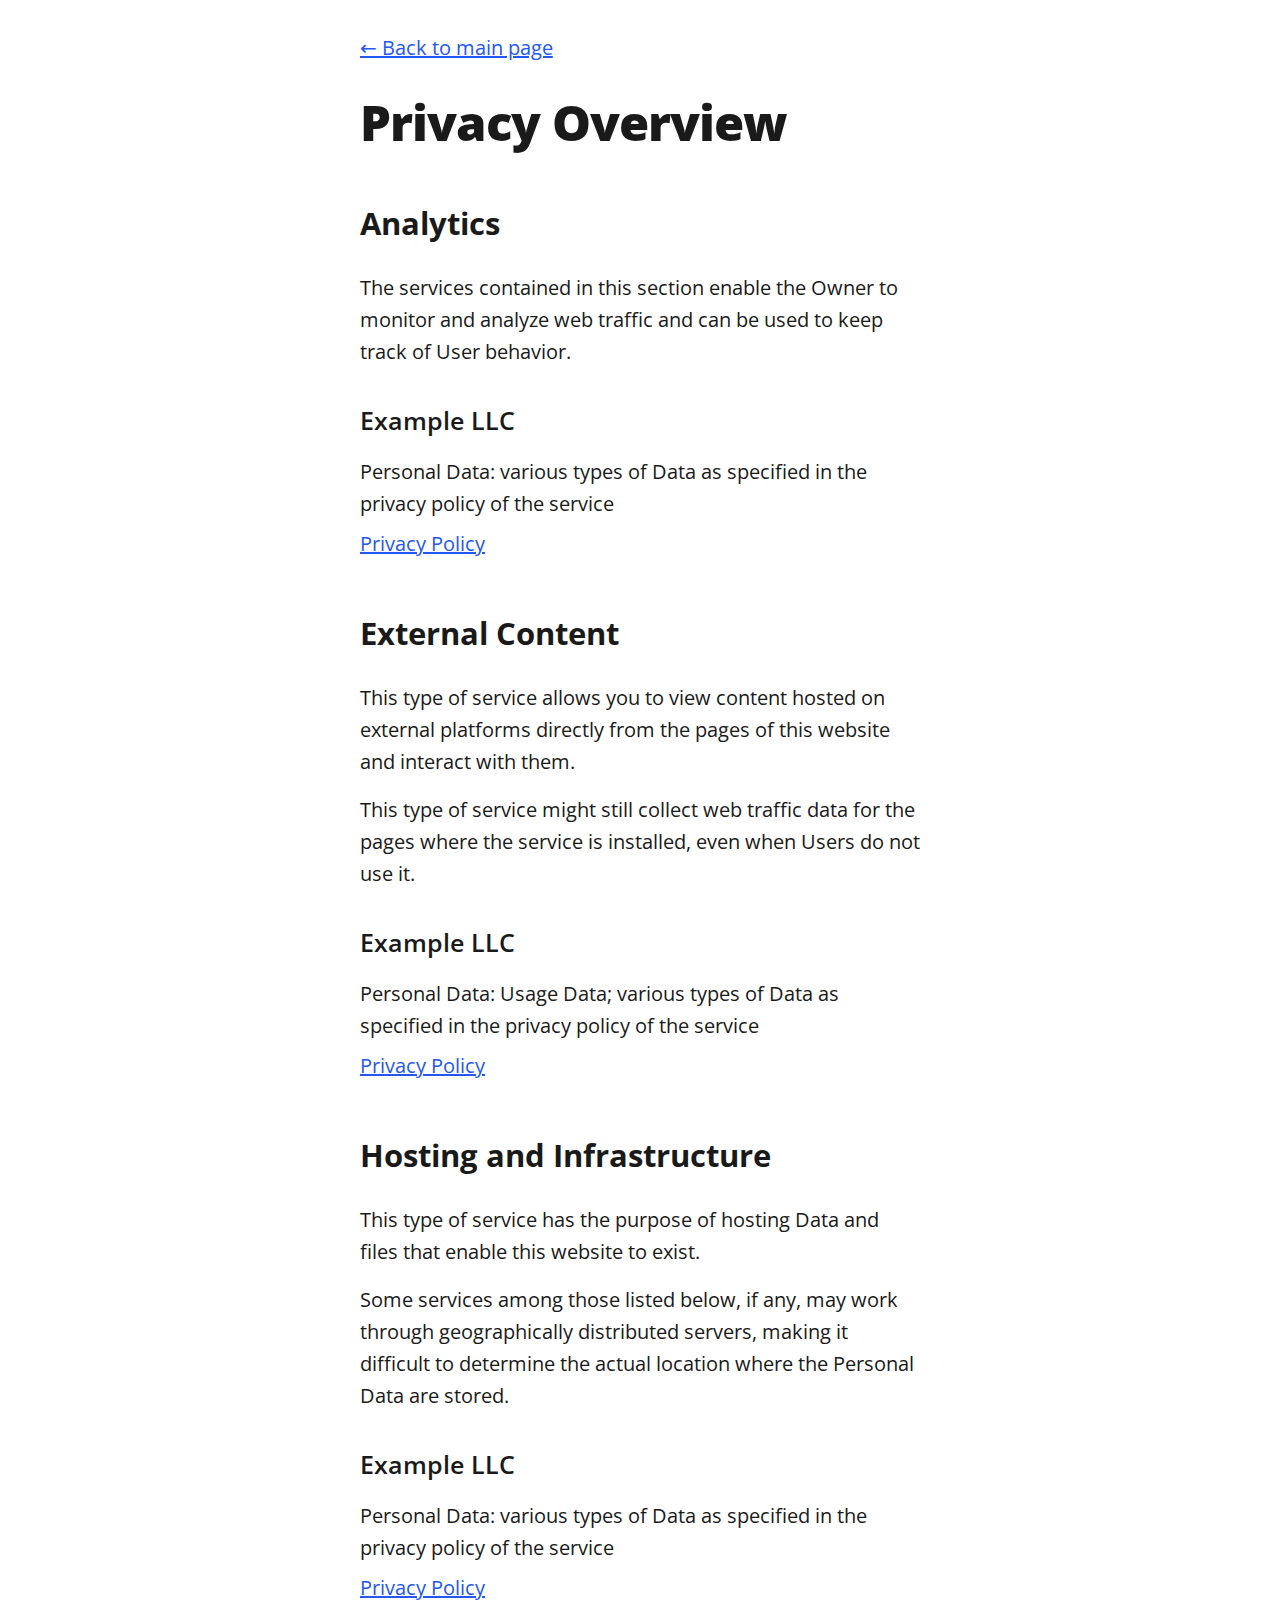
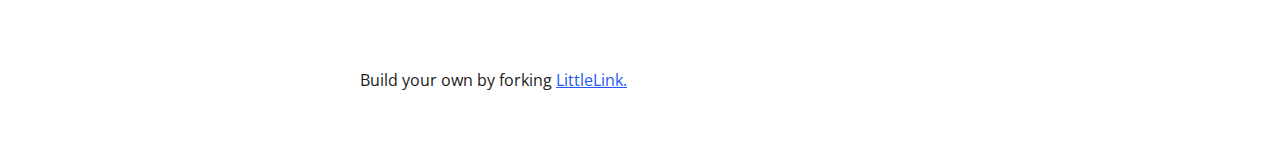
==== privacy.html @ 1124a123 "Initial commit" ====
<!DOCTYPE html>

<!-- 
  To change the theme, change the class on the html tag below to one of:
  - theme-auto: Automatically switches based on user's system preferences
  - theme-light: Forces light theme
  - theme-dark: Forces dark theme
-->

<html class="theme-auto" lang="en"> <!-- Update `class="theme-auto"` with your preference -->
  
  <head>
    <meta charset="utf-8">
    <meta name="viewport" content="width=device-width, initial-scale=1">

    <!-- Page Title - Change this to your name/brand (50-60 characters recommended) -->
    <title>Privacy Policy | LittleLink</title>
    <link rel="icon" type="image/x-icon" href="/images/avatar.png"> <!-- Update this with your own favicon -->


    <!-- Meta Description - Write a description (150-160 characters recommended) -->
    <meta name="description" content="Privacy policy and data collection information for LittleLink">
    <meta name="robots" content="noindex"> <!-- Since this is a utility page -->

    <!-- Stylesheets -->
    <link rel="stylesheet" href="css/reset.css">
    <link rel="stylesheet" href="css/style.css">
    <link rel="stylesheet" href="css/brands.css">

  </head>
  
  <body>
    <div class="container-left" role="main">
      <div class="column">
        <nav role="navigation">
          <a href="index.html" aria-label="Back to homepage">← Back to main page</a>
        </nav>
    
        <h1>Privacy Overview</h1>
    
        <section aria-labelledby="analytics-heading">
          <h2 id="analytics-heading">Analytics</h2>
          <p>The services contained in this section enable the Owner to monitor and analyze web traffic and can be used to keep track of User behavior.</p>
    
          <h3>Example LLC</h3>
          <ul role="list">
            <li>Personal Data: various types of Data as specified in the privacy policy of the service</li>
            <li><a href="https://example.com/privacy/" target="_blank" rel="noopener">Privacy Policy</a></li>
          </ul>
        </section>
    
        <section aria-labelledby="external-content-heading">
          <h2 id="external-content-heading">External Content</h2>
          <p>This type of service allows you to view content hosted on external platforms directly from the pages of this website and interact with them.</p>
          <p>This type of service might still collect web traffic data for the pages where the service is installed, even when Users do not use it.</p>
    
          <h3>Example LLC</h3>
          <ul role="list">
            <li>Personal Data: Usage Data; various types of Data as specified in the privacy policy of the service</li>
            <li><a href="https://example.com/privacy/" target="_blank" rel="noopener">Privacy Policy</a></li>
          </ul>
        </section>
    
        <section aria-labelledby="hosting-heading">
          <h2 id="hosting-heading">Hosting and Infrastructure</h2>
          <p>This type of service has the purpose of hosting Data and files that enable this website to exist.</p>
          <p>Some services among those listed below, if any, may work through geographically distributed servers, making it difficult to determine the actual location where the Personal Data are stored.</p>
    
          <h3>Example LLC</h3>
          <ul role="list">
            <li>Personal Data: various types of Data as specified in the privacy policy of the service</li>
            <li><a href="https://example.com/privacy" target="_blank" rel="noopener">Privacy Policy</a></li>
          </ul>
        </section>
    
        <footer>
          <p>Build your own by forking <a href="https://littlelink.io" target="_blank" rel="noopener">LittleLink.</a></p>
        </footer>
      </div>
    </div>

  </body>

</html>
---- css/style.css ----
/*
* LittleLink
* https://littlelink.io
* Free to use under the MIT license
* http://www.opensource.org/licenses/mit-license.php
*/

/* Base Typography Settings
–––––––––––––––––––––––––––––––––––––––––––––––––– */
:root {
	font-size:16px;
}

/* Grid
  –––––––––––––––––––––––––––––––––––––––––––––––––– */
  .container {
	position:relative;
	width:100%;
	max-width:37.5rem;     				/* 600px */
    text-align:center;
	margin:0 auto;
	padding:3rem 1.25rem 0 1.25rem;
	box-sizing:border-box;
}
.container-left {
	position:relative;
	width:100%;
	max-width:37.5rem;
	text-align:left;
	margin:0 auto;
	padding:0 1.25rem;
	box-sizing:border-box;
}
.container-left p {
	margin-bottom: 1rem;  				/* 16px space between paragraphs */
  }
.column {
	position:center;
	width:100%;
	float:center;
	box-sizing:border-box;
}
/* For devices larger than 400px */
  @media (min-width:25rem) {            /* 400px */
    .container {
	width:85%;
	padding-left:0;
	padding-right:0;
}
}/* For devices larger than 550px */
  @media (min-width:34.375rem) {        /* 550px */
    .container {
	width:80%;
}
.column,.columns {
	margin-left:0;
}
.column:first-child,.columns:first-child {
	margin-left:0;
}
}

/* Base Styles
  –––––––––––––––––––––––––––––––––––––––––––––––––– */
  body {
	margin:0;
	padding:0;
	background-color:#ffffff;
	color:#1a1a1a;
	font-family:"Open Sans",system-ui;
	font-size:1.125rem;     				/* 18px */
    font-weight:400;
	line-height:1.6;
}

/* Typography
  –––––––––––––––––––––––––––––––––––––––––––––––––– */
  h1 {
	margin:0 0 0.5rem 0;
	font-size:3rem;         		/* 48px */
    font-weight:800;
	line-height:1;
	letter-spacing:0;
	word-wrap:break-word;
	overflow-wrap:break-word;
	hyphens:auto;           		/* Delete this to remove automatic hyphen on line break */
}
.container p {
	margin:0 0 2rem 0;
}

/* Base Typography Settings
–––––––––––––––––––––––––––––––––––––––––––––––––– */
/* Base size - 16px browser default */
:root {
  font-size:16px;           /* Using a 1.25 modular scale for typography */
  --scale-0:1rem;           /* 16px */
  --scale-1:1.25rem;        /* 20px */
  --scale-2:1.563rem;       /* 25px */
  --scale-3:1.953rem;       /* 31px */
  --scale-4:2.441rem;       /* 39px */
  --scale-5:3.052rem;       /* 49px */
  
  /* Spacing units */
  --spacing-xs:0.5rem;      /* 8px */
  --spacing-s:1rem;         /* 16px */
  --spacing-m:1.5rem;       /* 24px */
  --spacing-l:2rem;         /* 32px */
  --spacing-xl:3rem;        /* 48px */
  --spacing-xxl:4rem;       /* 64px */
}

/* Avatar */
.avatar {
	width: 8rem;             /* 128px */
	height: 8rem;
	border-radius: 50%;
	object-fit: cover;
	background-position: center;
	margin-bottom: var(--spacing-l);
	margin-left: auto;
	margin-right: auto;
	display: block;
  }

/* Typography Scale */
h1 {
	margin:0 0 var(--spacing-m) 0;
	font-size:var(--scale-5);           /* ~49px */
  	font-weight:800;
	line-height:1.1;
	letter-spacing:-0.02em;
	word-wrap:break-word;
	overflow-wrap:break-word;
}
body {
	font-size:var(--scale-1);           /* 20px */
  	line-height:1.6;
}
.container p {
	margin:0 0 var(--spacing-xl) 0;
	font-size:var(--scale-1);
	line-height:1.6;
}

/* Container spacing */
.container {
	padding:var(--spacing-xl) var(--spacing-m) 0 var(--spacing-m);
	text-align:center;
}

/* Footer */
footer {
	margin:var(--spacing-xxl) 0;            /* 4rem (64px) top and bottom */
    font-size:var(--scale-0);
}

/* Responsive adjustments */
@media (max-width:34.375rem) {              /* 550px */
  h1 {
	font-size:var(--scale-4);
}
body {
	font-size:var(--scale-0);
}
.container p {
	font-size:var(--scale-0);
}
.avatar {
	margin-bottom:var(--spacing-m);
}
footer {
	margin:var(--spacing-xl) 0;         	/* 3rem (48px) top and bottom */
}
}

/* Links
  –––––––––––––––––––––––––––––––––––––––––––––––––– */
  a {
	color:#2457F5;
	text-decoration:underline;
}
a:hover {
	color:#083BDA;
}

/* Buttons
–––––––––––––––––––––––––––––––––––––––––––––––––– */
.button,button {
	display:inline-flex;
	align-items:center;
	justify-content:center;
	width:18.75rem;             	/* 300px */
 	min-height:3rem;                /* 48px */
  	padding:0.75rem 1rem;         	/* 12px ; 16px */
  	font-size:1.125rem;           	/* 18px */
  	font-weight:700;
	text-decoration:none;
	white-space:normal;
  	background-color:var(--button-background,transparent);
	color:var(--button-text,#000000);
	border:var(--button-border,none);
	border-radius:0.5rem;
	cursor:pointer;
	box-sizing:border-box;
	hyphens:auto;               	/* Delete this to remove automatic hyphen on line break */
  	margin-bottom:1rem;
	text-align:center;
	line-height:1.3;
}

/* Icons
–––––––––––––––––––––––––––––––––––––––––––––––––– */
.icon {
	width:1.25rem;
	height:1.25rem;
	margin-right:0.5rem;
	flex-shrink:0;
}

/* Avatar
  –––––––––––––––––––––––––––––––––––––––––––––––––– */
.avatar {
	width: 8rem;             /* 128px */
	height: 8rem;
	object-fit: cover;
	background-position: center;
	margin-bottom: var(--spacing-l);
  }

   /* Modifier for no avatar rounding */
   .avatar--none {
	border-radius: 0%;
  }

  /* Modifier for rounded avatar */
  .avatar--rounded {
	border-radius: 50%;
  }
  
  /* Modifier for slightly rounded corners */
  .avatar--soft {
	border-radius: 0.5rem;   /* 8px rounded corners */
  }

/* Theme System
  –––––––––––––––––––––––––––––––––––––––––––––––––– */
/* Light theme is default above */
  
/* Dark theme */
:root.theme-dark {
	color-scheme:dark;
}
:root.theme-dark :focus-visible {
	outline: 2px solid #4899F7;
	outline-offset: 2px;
  }
:root.theme-dark body {
	background-color:#121212;
	color:#ffffff;
}
:root.theme-dark a:not(.button) {
	color:#4899F7;
}
:root.theme-dark a:not(.button):hover {
	color:#7AB8FF;
}

/* Auto theme */
:root.theme-auto {
	color-scheme:light dark;
}
@media (prefers-color-scheme:dark) {
	:root.theme-auto body {
	background-color:#121212;
	color:#ffffff;
}
:root.theme-auto :focus-visible {
    outline: 2px solid #4899F7;
    outline-offset: 2px;
  }
:root.theme-auto a:not(.button) {
	color:#4899F7;
}
:root.theme-auto a:not(.button):hover {
	color:#7AB8FF;
}
}

/* Button Text Color Override
    –––––––––––––––––––––––––––––––––––––––––––––––––– */
    .button:hover,button:hover {
	color:var(--button-text);
}

/* Responsive Typography
  –––––––––––––––––––––––––––––––––––––––––––––––––– */
  @media (max-width:34.375rem) {            /* 550px */
    h1 {
	font-size:2rem;                         /* 32px */
	}
	body {
	font-size:1rem;                    		/* 16px */
	}
}

/* Privacy Page Styles
  –––––––––––––––––––––––––––––––––––––––––––––––––– */
nav {
	margin:var(--spacing-l) 0;
	text-align:left;
}
section {
	margin:var(--spacing-xl) 0;
	text-align:left;
}
h2 {
	font-size:var(--scale-3);
	font-weight:700;
	margin-bottom:var(--spacing-m);
}
h3 {
	font-size:var(--scale-2);
	font-weight:600;
	margin:var(--spacing-l) 0 var(--spacing-s) 0;
}
ul {
	list-style:none;
	padding:0;
	margin:0 0 var(--spacing-m) 0;
}
ul li {
	margin-bottom:var(--spacing-xs);
}

/* Privacy page specific responsive adjustments */
  @media (max-width:34.375rem) {
	h2 {
	font-size:var(--scale-2);
	}
	h3 {
	font-size:var(--scale-1);
	}
	section {
	margin:var(--spacing-l) 0;
	}
}

/* Font Face Definitions
  –––––––––––––––––––––––––––––––––––––––––––––––––– */
@font-face {
	font-display:swap;
	font-family:'Open Sans';
	font-style:normal;
	font-weight:400;
	src:url('../fonts/open-sans-v34-vietnamese_latin-ext_latin_hebrew_greek-ext_greek_cyrillic-ext_cyrillic-regular.eot');
	src:url('../fonts/open-sans-v34-vietnamese_latin-ext_latin_hebrew_greek-ext_greek_cyrillic-ext_cyrillic-regular.eot?#iefix') format('embedded-opentype'),url('../fonts/open-sans-v34-vietnamese_latin-ext_latin_hebrew_greek-ext_greek_cyrillic-ext_cyrillic-regular.woff2') format('woff2'),url('../fonts/open-sans-v34-vietnamese_latin-ext_latin_hebrew_greek-ext_greek_cyrillic-ext_cyrillic-regular.woff') format('woff'),url('../fonts/open-sans-v34-vietnamese_latin-ext_latin_hebrew_greek-ext_greek_cyrillic-ext_cyrillic-regular.ttf') format('truetype'),url('../fonts/open-sans-v34-vietnamese_latin-ext_latin_hebrew_greek-ext_greek_cyrillic-ext_cyrillic-regular.svg#OpenSans') format('svg');
}
@font-face {
	font-display:swap;
	font-family:'Open Sans';
	font-style:normal;
	font-weight:600;
	src:url('../fonts/open-sans-v34-vietnamese_latin-ext_latin_hebrew_greek-ext_greek_cyrillic-ext_cyrillic-600.eot');
	src:url('../fonts/open-sans-v34-vietnamese_latin-ext_latin_hebrew_greek-ext_greek_cyrillic-ext_cyrillic-600.eot?#iefix') format('embedded-opentype'),url('../fonts/open-sans-v34-vietnamese_latin-ext_latin_hebrew_greek-ext_greek_cyrillic-ext_cyrillic-600.woff2') format('woff2'),url('../fonts/open-sans-v34-vietnamese_latin-ext_latin_hebrew_greek-ext_greek_cyrillic-ext_cyrillic-600.woff') format('woff'),url('../fonts/open-sans-v34-vietnamese_latin-ext_latin_hebrew_greek-ext_greek_cyrillic-ext_cyrillic-600.ttf') format('truetype'),url('../fonts/open-sans-v34-vietnamese_latin-ext_latin_hebrew_greek-ext_greek_cyrillic-ext_cyrillic-600.svg#OpenSans') format('svg');
}
@font-face {
	font-display:swap;
	font-family:'Open Sans';
	font-style:normal;
	font-weight:700;
	src:url('../fonts/open-sans-v34-vietnamese_latin-ext_latin_hebrew_greek-ext_greek_cyrillic-ext_cyrillic-700.eot');
	src:url('../fonts/open-sans-v34-vietnamese_latin-ext_latin_hebrew_greek-ext_greek_cyrillic-ext_cyrillic-700.eot?#iefix') format('embedded-opentype'),url('../fonts/open-sans-v34-vietnamese_latin-ext_latin_hebrew_greek-ext_greek_cyrillic-ext_cyrillic-700.woff2') format('woff2'),url('../fonts/open-sans-v34-vietnamese_latin-ext_latin_hebrew_greek-ext_greek_cyrillic-ext_cyrillic-700.woff') format('woff'),url('../fonts/open-sans-v34-vietnamese_latin-ext_latin_hebrew_greek-ext_greek_cyrillic-ext_cyrillic-700.ttf') format('truetype'),url('../fonts/open-sans-v34-vietnamese_latin-ext_latin_hebrew_greek-ext_greek_cyrillic-ext_cyrillic-700.svg#OpenSans') format('svg');
}
@font-face {
	font-display:swap;
	font-family:'Open Sans';
	font-style:normal;
	font-weight:800;
	src:url('../fonts/open-sans-v34-vietnamese_latin-ext_latin_hebrew_greek-ext_greek_cyrillic-ext_cyrillic-800.eot');
	src:url('../fonts/open-sans-v34-vietnamese_latin-ext_latin_hebrew_greek-ext_greek_cyrillic-ext_cyrillic-800.eot?#iefix') format('embedded-opentype'),url('../fonts/open-sans-v34-vietnamese_latin-ext_latin_hebrew_greek-ext_greek_cyrillic-ext_cyrillic-800.woff2') format('woff2'),url('../fonts/open-sans-v34-vietnamese_latin-ext_latin_hebrew_greek-ext_greek_cyrillic-ext_cyrillic-800.woff') format('woff'),url('../fonts/open-sans-v34-vietnamese_latin-ext_latin_hebrew_greek-ext_greek_cyrillic-ext_cyrillic-800.ttf') format('truetype'),url('../fonts/open-sans-v34-vietnamese_latin-ext_latin_hebrew_greek-ext_greek_cyrillic-ext_cyrillic-800.svg#OpenSans') format('svg');
}
---- css/brands.css ----
/*
* LittleLink Button Styles
* https://littlelink.io
* Free to use under the MIT license
* http://www.opensource.org/licenses/mit-license.php
*/

/* Brand Button Base Styles
–––––––––––––––––––––––––––––––––––––––––––––––––– */
/* Only include brand-specific button styling here */
.button,button {
  color:var(--button-text,#000000);
  background-color:var(--button-background,transparent);
	border:var(--button-border,none);
	transition:filter 0.2s ease,transform 0.2s ease;
}

/* Global Button Hover Effect
–––––––––––––––––––––––––––––––––––––––––––––––––– */
.button:hover,button:hover {
	filter:brightness(90%);
	transform:translateY(-1px);
}

/* Button Icons
–––––––––––––––––––––––––––––––––––––––––––––––––– */
.icon {
	filter:var(--icon-filter,none);
}

/* Brand-Specific Styles
–––––––––––––––––––––––––––––––––––––––––––––––––– */

/* Default */
.button.button-default {
	--button-text:#ffffff;
	--button-background:#2457F5;
	--button-border:1px solid #ffffff;
}

/* Amazon */
.button-amazon {
	--button-text:#000000;
	--button-background:#FFFFFF;
	--button-border:1px solid #212121;
}

/* Amazon Music */
.button-amazon-music {
	--button-text:#000000;
	--button-background:#25D1DA;
}

/* Apple App Store */
.button-appstore {
	--button-text:#FFFFFF;
	--button-background:#000000;
	--button-border:1px solid #FFFFFF;
}

/* Apple Invites */
.button-invites {
	--button-text:#FFFFFF;
	--button-background:#000000;
	--button-border:1px solid #FFFFFF;
}

/* Apple Music */
.button-apple-music {
	--button-text:#ffffff;
	--button-background:#000000;
	--button-border:1px solid #FFFFFF;
}

/* Apple Music Alt */
.button-apple-music-alt {
	--button-text:#ffffff;
	background-image:linear-gradient(to bottom,#FB5C74,#FA233B);
}

/* Apple Podcasts */
.button-apple-podcasts {
	--button-text:#ffffff;
	--button-background:#000000;
	--button-border:1px solid #FFFFFF;
}

/* Apple Podcasts Alt */
.button-apple-podcasts-alt {
	--button-text:#ffffff;
	background-image:linear-gradient(to bottom,#F452FF,#832BC1);
}

/* Bandcamp */
.button-bandcamp {
	--button-text:#ffffff;
	--button-background:#1d9fc3;
}

/* Behance */
.button-behance {
	--button-text:#ffffff;
	--button-background:#0057FF;
  --button-border:1px solid #FFFFFF;
}

/* Bluesky */
.button-bluesky {
	--button-text:#FFFFFF;
	--button-background:#1185FE;
}

/* Bluesky Alt */
.button-bluesky-alt {
	--button-text:#000000;
	--button-background:#FFFFFF;
	--button-border:1px solid #000000;
}

/* Buy Me a Coffee */
.button-coffee {
	--button-text:#000000;
	--button-background:#ffdd00;
}

/* Cal.com */
.button-cal {
	--button-text:#FFFFFF;
	--button-background:#292929;
	--button-border:1px solid #FFFFFF;
}

/* Calendly */
.button-calendly {
	--button-text:#FFFFFF;
	--button-background:#006BFF;
}

/* Cash App */
.button-cash-app {
	--button-text:#ffffff;
	background-image:linear-gradient(to bottom,#00d64b,#00c244);
}

/* dev.to */
.button-dev-to {
	--button-text:#000000;
	--button-background:#f5f5f5;
	--button-border:1px solid #212121;
}

/* Discogs */
.button-discogs {
	--button-text:#000000;
	--button-background:#FFFFFF;
	--button-border:1px solid #000000;
}

/* Discogs Alt */
.button-discogs-alt {
	--button-text:#FFFFFF;
	--button-background:#000000;
	--button-border:1px solid #FFFFFF;
}

/* Discord */
.button-discord {
	--button-text:#ffffff;
	--button-background:#5865F2;
}

/* Dribbble */
.button-dribbble {
	--button-text:#000000;
	--button-background:#FFFFFF;
	--button-border:1px solid #212121;
}

/* Etsy */
.button-etsy {
	--button-text:#ffffff;
	--button-background:#F45800;
}

/* Facebook */
.button-faceb {
	--button-text:#ffffff;
	--button-background:#1877f2;
}

/* Facebook Messenger */
.button-messenger {
	--button-text:#ffffff;
	background-image:linear-gradient(25deg,#0099ff,#5f5dff,#a033ff,#c740cc,#ff5280,#ff7061);
}

/* Figma */
.button-figma {
	--button-text:#ffffff;
	--button-background:#000000;
	--button-border:1px solid #FFFFFF;
}

/* Fiverr */
.button-fiverr {
	--button-text:#ffffff;
	--button-background:#1DBF73;
}

/* Flickr */
.button-flickr {
	--button-text:#ffffff;
	--button-background:#000000;
	--button-border:1px solid #FFFFFF;
}

/* GitHub */
.button-github {
	--button-text:#ffffff;
	--button-background:#000000;
	--button-border:1px solid #FFFFFF;
}

/* GitLab */
.button-gitlab {
	--button-text:#ffffff;
	--button-background:#6151b2;
}

/* GoFundMe */
.button-gofundme {
	--button-text:#ffffff;
	--button-background:#02A95C;
}

/* Goodreads */
.button-goodreads {
	--button-text:#333333;
	--button-background:#f3f1e6;
	--button-border:1px solid #212121;
}

/* Google Black */
.button-google-black {
	--button-text:#FFFFFF;
	--button-background:#000000;
	--button-border:1px solid #FFFFFF;
}

/* Google Play Store */
.button-playstore {
	--button-text:#FFFFFF;
	--button-background:#000000;
	--button-border:1px solid #FFFFFF;
}

/* Google Scholar */
.button-google-scholar {
	--button-text:#000000;
	--button-background:#FFFFFF;
	--button-border:1px solid #212121;
}

/* Hashnode */
.button-hashnode {
	--button-text:#000000;
	--button-background:#ffffff;
	--button-border:1px solid #212121;
}

/* Instagram */
.button-instagram {
	--button-text:#ffffff;
	background-image:linear-gradient(-135deg,#1400c8,#b900b4,#f50000);
}

/* Kick */
.button-kick {
	--button-text:#ffffff;
	--button-background:#000000;
	--button-border:1px solid #ffffff;
}

/* Kick Alt */
.button-kick-alt {
	--button-text:#000000;
	--button-background:#01e701;
}

/* Kickstarter */
.button-kickstarter {
	--button-text:#ffffff;
	--button-background:#05ce78;
}

/* Kit */
.button-kit {
	--button-text:#ffffff;
	--button-background:#000000;
	--button-border:1px solid #FFFFFF;
}

/* Ko-fi */
.button-ko-fi {
	--button-text:#ffffff;
	--button-background:#000000;
  --button-border:1px solid #FFFFFF;
}

/* Last.fm */
.button-last-fm {
	--button-text:#ffffff;
	--button-background:#D51007;
}

/* Letterboxd */
.button-letterboxd {
	--button-text:#ffffff;
	--button-background:#2c3440;
	--button-border:1px solid #FFFFFF;
}

/* Line */
.button-line {
	--button-text:#FFFFFF;
	--button-background:#06C755;
}

/* LinkedIn */
.button-linked {
	--button-text:#ffffff;
	--button-background:#2867b2;
}

/* Mailchimp */
.button-mailchimp {
	--button-text:#000000;
	--button-background:#FFE01B;
}

/* Mastodon */
.button-mastodon {
	--button-text:#ffffff;
	--button-background:#17063B;
	--button-border:1px solid #FFFFFF;
}

/* Medium */
.button-medium {
	--button-text:#ffffff;
	--button-background:#000000;
	--button-border:1px solid #FFFFFF;
}

/* Microsoft */
.button-microsoft {
	--button-text:#ffffff;
	--button-background:#000000;
	--button-border:1px solid #FFFFFF;
}

/* Notion */
.button-notion {
	--button-text:#000000;
	--button-background:#ffffff;
	--button-border:1px solid #212121;
}

/* Obsidian */
.button.button-obsidian {
	--button-text:#ffffff;
	--button-background:#262626;
	--button-border:1px solid #ffffff;
}

/* OnlyFans */
.button-onlyfans {
	--button-text:#ffffff;
	--button-background:#00AEEF;
}

/* Patreon */
.button-patreon {
	--button-text:#ffffff;
	--button-background:#000000;
	--button-border:1px solid #FFFFFF;
}

/* PayPal */
.button-paypal {
	--button-text:#ffffff;
	--button-background:#002991;
  --button-border:1px solid #FFFFFF;
}

/* Pinterest */
.button-pinterest {
	--button-text:#000000;
	--button-background:#ffffff;
	--button-border:1px solid #212121;
}

/* Product Hunt */
.button-product-hunt {
	--button-text:#000000;
	--button-background:#ffffff;
	--button-border:1px solid #212121;
}

/* Reddit */
.button-reddit {
	--button-text:#FFFFFF;
	--button-background:#FF4500;
}

/* Shop */
.button-shop {
	--button-text:#ffffff;
	--button-background:#5A31F4;
}

/* Signal */
.button-signal {
	--button-text:#ffffff;
	--button-background:#3a76f0;
}

/* Slack */
.button-slack {
	--button-text:#000000;
	--button-background:#FFFFFF;
	--button-border:1px solid #212121;
}

/* Snapchat */
.button-snapchat {
	--button-text:#000000;
	--button-background:#fffc00;
}

/* SoundCloud */
.button-soundcloud {
	--button-text:#ffffff;
	--button-background:#ff5500;
}

/* Spotify */
.button-spotify {
	--button-text:#191414;
	--button-background:#1db954;
}

/* Spotify Alt */
.button-spotify-alt {
	--button-text:#FFFFFF;
	--button-background:#191414;
	--button-border:1px solid #FFFFFF;
}

/* Square */
.button-square {
	--button-text:#FFFFFF;
	--button-background:#006AFF;
}

/* Stack Overflow */
.button-stack-overflow {
	--button-text:#000000;
	--button-background:#FFFFFF;
	--button-border:1px solid #000000;
}

/* Steam */
.button-steam {
	--button-text:#ffffff;
	background-image:linear-gradient(90deg,#08BBFF,#2B75FF);
}

/* Steam Alt */
.button-steam-alt {
	--button-text:#ffffff;
	background-image:linear-gradient(90deg,#09172a,#072a57,#0c5085);
	--button-border:1px solid #FFFFFF;
}

/* Strava */
.button-strava {
	--button-text:#ffffff;
	--button-background:#fc5200;
}

/* Substack */
.button-substack {
	--button-text:#ffffff;
	--button-background:#FF6719;
}

/* Telegram */
.button-telegram {
	--button-text:#ffffff;
	--button-background:#3faee8;
}

/* Threads */
.button-threads {
	--button-text:#FFFFFF;
	--button-background:#000000;
	--button-border:1px solid #FFFFFF;
}

/* Threema */
.button-threema {
	--button-text:#000000;
	--button-background:#3fe669;
}

/* TikTok */
.button-tiktok {
	--button-text:#ffffff;
	--button-background:#000000;
	--button-border:1px solid #FFFFFF;
}

/* Trello */
.button-trello {
	--button-text:#ffffff;
	--button-background:#0065ff;
}

/* Tumblr */
.button-tumb {
	--button-text:#ffffff;
	--button-background:#131313;
	--button-border:1px solid #FFFFFF;
}

/* Twitch */
.button-twitch {
	--button-text:#ffffff;
	--button-background:#9146ff;
}

/* Unsplash */
.button-unsplash {
	--button-text:#000000;
	--button-background:#ffffff;
	--button-border:1px solid #212121;
}

/* Venmo */
.button-venmo {
	--button-text:#ffffff;
	--button-background:#008CFF;
}

/* Vimeo */
.button-vimeo {
	--button-text:#ffffff;
	--button-background:#1ab7ea;
}

/* VSCO */
.button-vsco {
	--button-text:#FFFFFF;
	--button-background:#000000;
	--button-border:1px solid #FFFFFF;
}

/* WhatsApp */
.button-whatsapp {
	--button-text:#ffffff;
	--button-background:#455a64;
}

/* WordPress */
.button-wordpress {
	--button-text:#ffffff;
	--button-background:#3858E9;
}

/* X */
.button-x {
	--button-text:#FFFFFF;
	--button-background:#000000;
	--button-border:1px solid #FFFFFF;
}

/* YouTube */
.button-yt {
	--button-text:#ffffff;
	--button-background:#282828;
	--button-border:1px solid #FFFFFF;
}

/* YouTube Alt */
.button-yt-alt {
	--button-text:#ffffff;
	--button-background:#FF0000;
}

/* Zoom */
.button-zoom {
	--button-text:#ffffff;
	--button-background:#0B5CFF;
  --button-border:1px solid #FFFFFF;
}
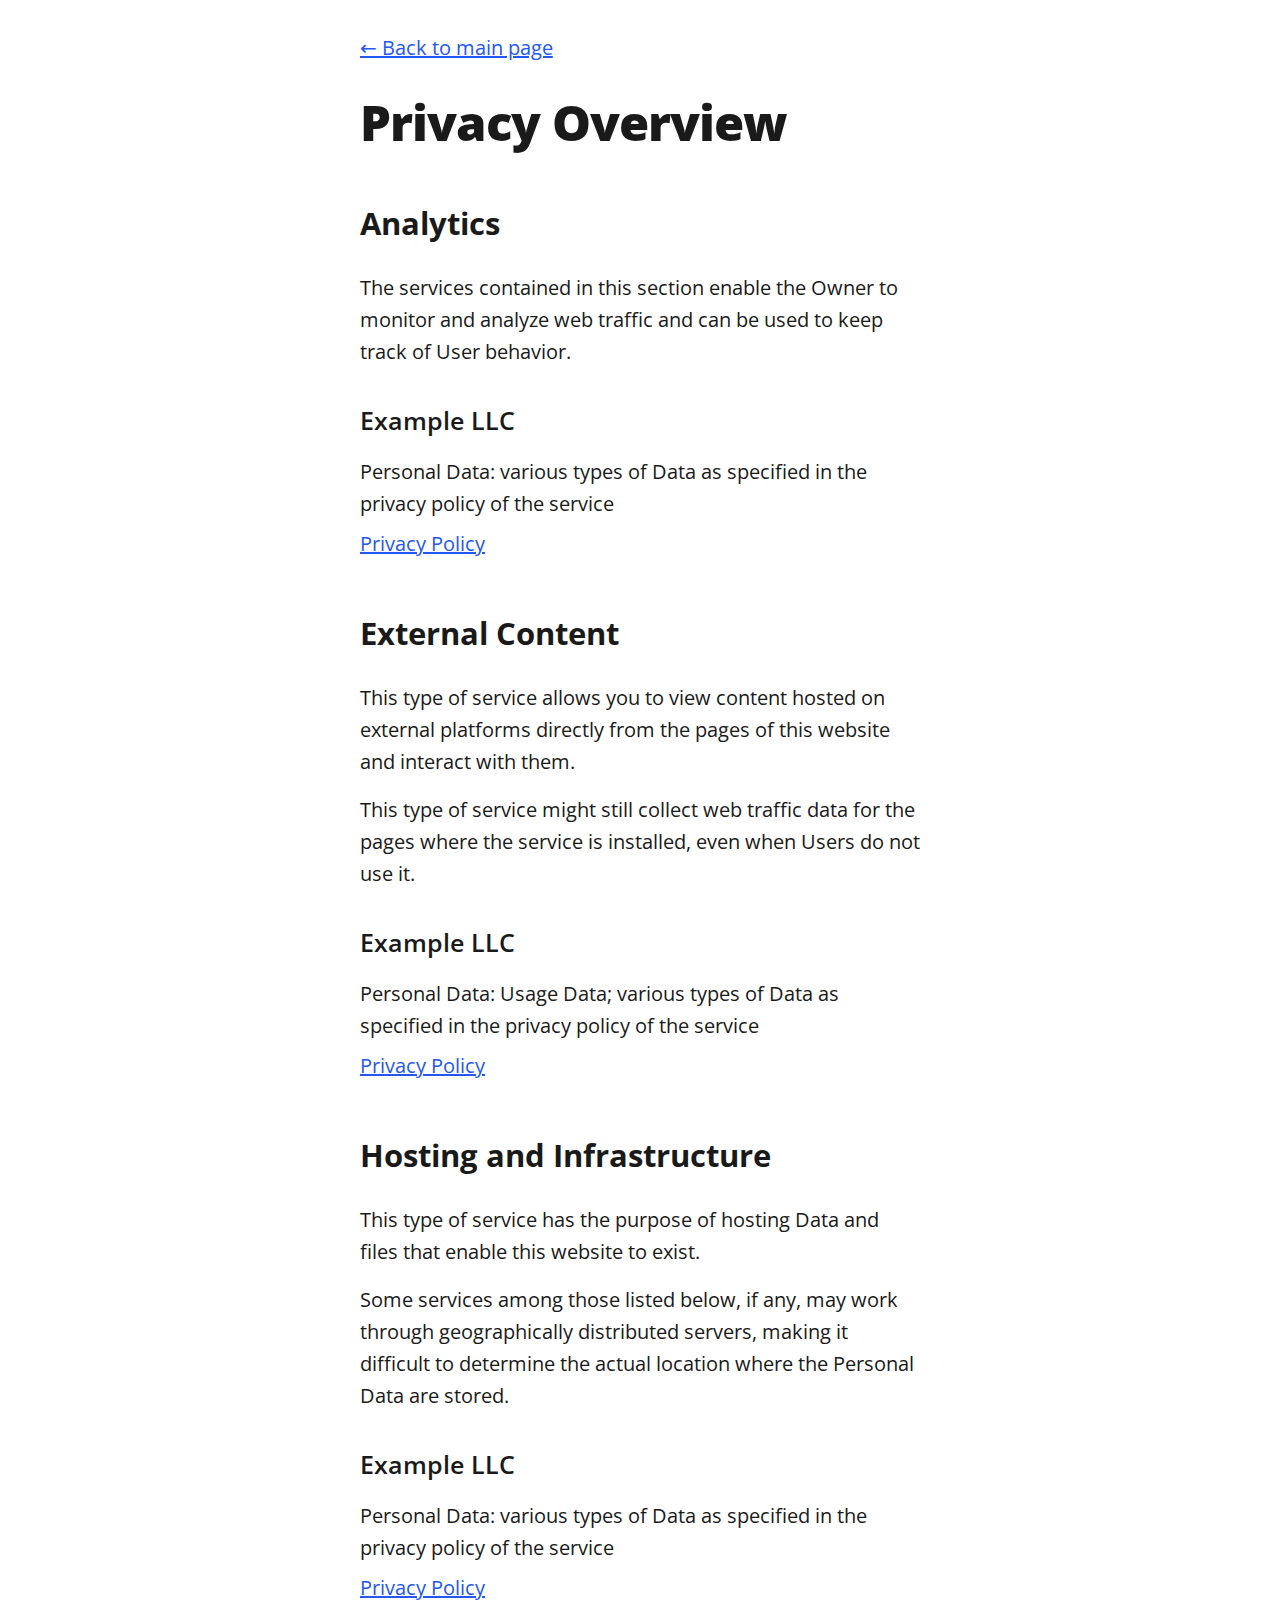
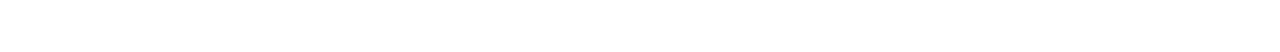
==== commit df8f6262: "customize" ====
--- a/privacy.html
+++ b/privacy.html
@@ -14,9 +14,8 @@
     <meta name="viewport" content="width=device-width, initial-scale=1">
 
     <!-- Page Title - Change this to your name/brand (50-60 characters recommended) -->
-    <title>Privacy Policy | LittleLink</title>
-    <link rel="icon" type="image/x-icon" href="/images/avatar.png"> <!-- Update this with your own favicon -->
-
+    <title>Privacy Policy</title>
+    <link rel="icon" type="image/x-icon" href="/images/tux.gif"> <!-- Update this with your own favicon -->
 
     <!-- Meta Description - Write a description (150-160 characters recommended) -->
     <meta name="description" content="Privacy policy and data collection information for LittleLink">
@@ -73,9 +72,9 @@
           </ul>
         </section>
     
-        <footer>
+        <!-- <footer>
           <p>Build your own by forking <a href="https://littlelink.io" target="_blank" rel="noopener">LittleLink.</a></p>
-        </footer>
+        </footer> -->
       </div>
     </div>
 
--- a/css/brands.css
+++ b/css/brands.css
@@ -35,7 +35,7 @@
 .button.button-default {
 	--button-text:#ffffff;
 	--button-background:#2457F5;
-	--button-border:1px solid #ffffff;
+	/* --button-border:1px solid #ffffff; */
 }
 
 /* Amazon */
@@ -218,7 +218,6 @@
 .button-github {
 	--button-text:#ffffff;
 	--button-background:#000000;
-	--button-border:1px solid #FFFFFF;
 }
 
 /* GitLab */
@@ -602,5 +601,17 @@
 .button-zoom {
 	--button-text:#ffffff;
 	--button-background:#0B5CFF;
-  --button-border:1px solid #FFFFFF;
+  	--button-border:1px solid #FFFFFF;
+}
+
+/* tryhackme */
+.button-tryhackme {
+	--button-text:#ffffff;
+	--button-background: rgb(33, 44, 66);
+}
+
+/* hackthebox */
+.button-hackthebox {
+	--button-text:#ffffff;
+	--button-background:#1e1e1e;
 }